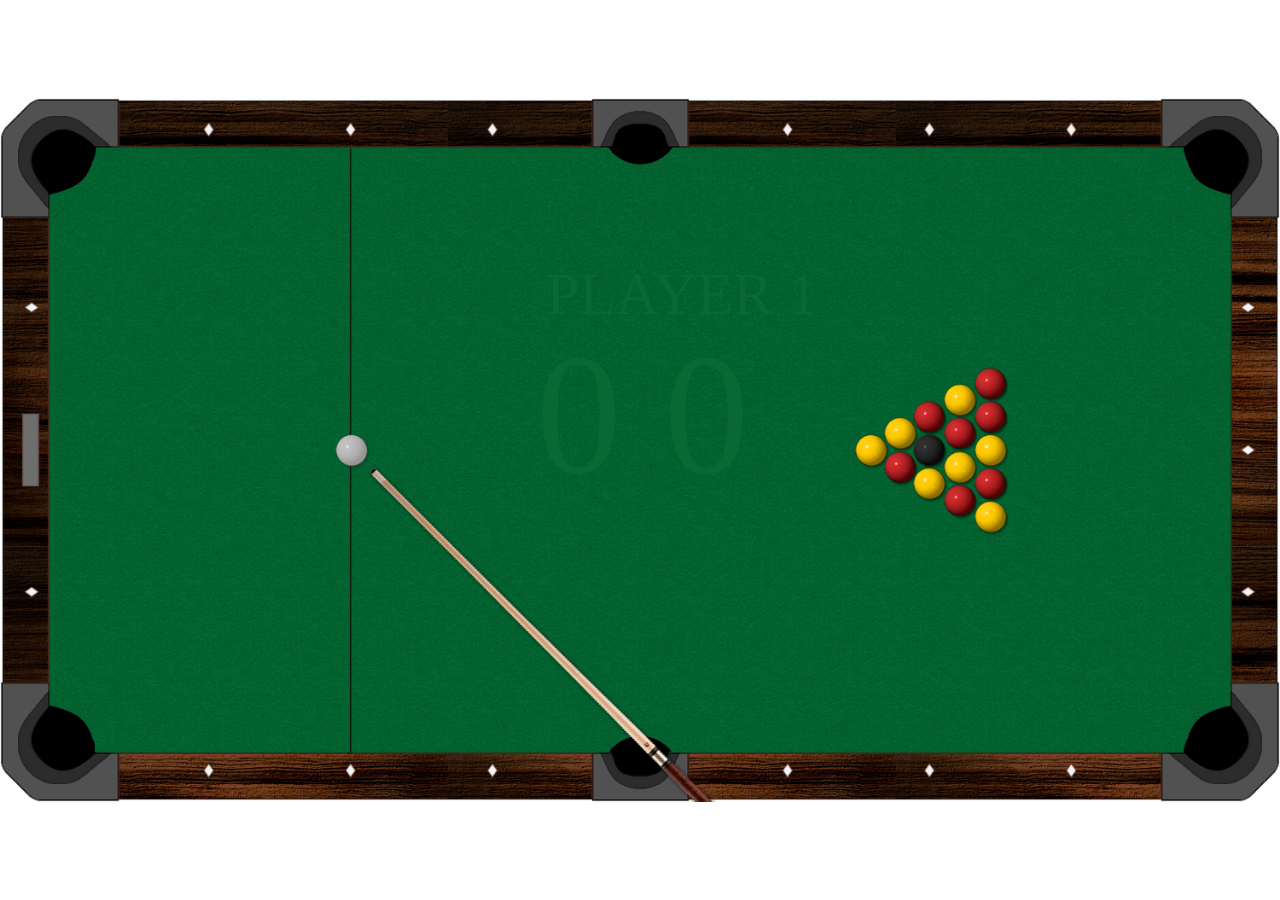
==== app/src/main/assets/pool/index.html @ b3d022f9 "Integrate Classic Pool Game as the overlay match engine. Keep the floating 8-ball idle shell and rou" ====
<!DOCTYPE html>
<html lang="en">
<head>
  <meta charset="UTF-8" />
  <meta
    name="viewport"
    content="width=device-width, initial-scale=1, maximum-scale=1, user-scalable=no"
  />
  <title>Snuker Pool</title>
  <link rel="stylesheet" type="text/css" href="css/game-layout.css"/>
  <script>
    // Embedded inside Snuker Android overlay WebView.
    window.SNUKER_EMBED = true;
    try {
      if (window.SnukerBridge && typeof window.SnukerBridge.setMode === "function") {
        window.SnukerBridge.setMode("game");
      }
    } catch (e) {}

    window.snukerReturnIdle = function () {
      try {
        if (window.SnukerBridge && typeof window.SnukerBridge.setMode === "function") {
          window.SnukerBridge.setMode("idle");
        }
      } catch (e) {}
      window.location.href = "../game.html";
    };
  </script>
  <script src="script/lib/LAB.min.js"></script>
  <script>
    $LAB
      .script('script/system/Keys.js').wait()
      .script('script/system/Color.js').wait()
      .script('script/geom/Vector2.js').wait()
      .script('script/input/ButtonState.js').wait()
      .script('script/input/Keyboard.js').wait()
      .script('script/input/Mouse.js').wait()
      .script('script/Global.js').wait()
      .script('script/Canvas2D.js').wait()
      .script('script/game_objects/Score.js').wait()
      .script('script/game_objects/Ball.js').wait()
      .script('script/game_objects/Stick.js').wait()
      .script('script/menu/Label.js').wait()
      .script('script/menu/Button.js').wait()
      .script('script/menu/Menu.js').wait()
      .script('script/menu/MainMenu.js').wait()
      .script('script/AI/Opponent.js').wait()
      .script('script/AI/AIPolicy.js').wait()
      .script('script/AI/AITrainer.js').wait()
      .script('script/game_objects/Player.js').wait()
      .script('script/GamePolicy.js').wait()
      .script('script/GameWorld.js').wait()
      .script('script/Game.js').wait()
      .script('script/Assets.js').wait(function () {
        Game.start('gameArea', 'screen', 1500, 825);
      });
  </script>
</head>
<body>
  <div id="gameArea">
    <canvas id="screen" width="2000" height="1000"></canvas>
  </div>
</body>
</html>
---- app/src/main/assets/pool/css/game-layout.css ----
html, body {
  margin: 0;
  padding: 0;
  width: 100%;
  height: 100%;
  overflow: hidden;
  background: transparent;
  touch-action: none;
  user-select: none;
  -webkit-user-select: none;
  -webkit-tap-highlight-color: transparent;
}

#gameArea {
  position: relative;
  background: transparent;
}

#screen {
  display: block;
  touch-action: none;
}
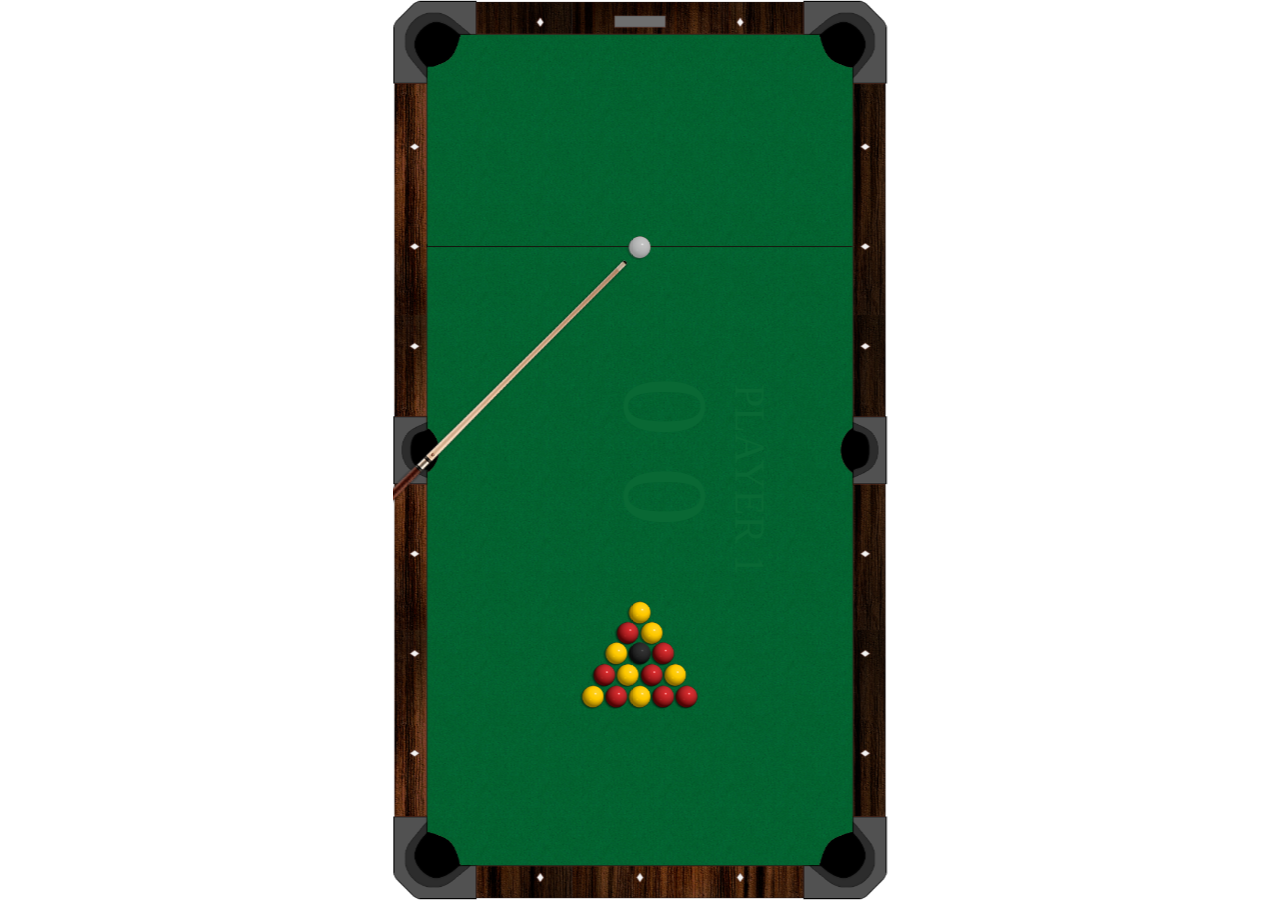
==== commit 69252d5d: "Fix pool overlay sizing: keep fullscreen and rotate the table 90 degrees. Co-authored-by: Cursor <cu" ====
--- a/app/src/main/assets/pool/index.html
+++ b/app/src/main/assets/pool/index.html
@@ -52,7 +52,18 @@
       .script('script/GameWorld.js').wait()
       .script('script/Game.js').wait()
       .script('script/Assets.js').wait(function () {
-        Game.start('gameArea', 'screen', 1500, 825);
+        function startWhenFullscreen() {
+          // Wait until native overlay expands past the idle 96dp bubble.
+          if ((window.innerWidth || 0) < 200 || (window.innerHeight || 0) < 200) {
+            setTimeout(startWhenFullscreen, 50);
+            return;
+          }
+          Game.start('gameArea', 'screen', 1500, 825);
+          setTimeout(function () {
+            if (typeof Canvas2D !== "undefined" && Canvas2D.resize) Canvas2D.resize();
+          }, 100);
+        }
+        startWhenFullscreen();
       });
   </script>
 </head>
--- a/app/src/main/assets/pool/css/game-layout.css
+++ b/app/src/main/assets/pool/css/game-layout.css
@@ -12,8 +12,9 @@
 }
 
 #gameArea {
-  position: relative;
+  position: fixed;
   background: transparent;
+  overflow: hidden;
 }
 
 #screen {
